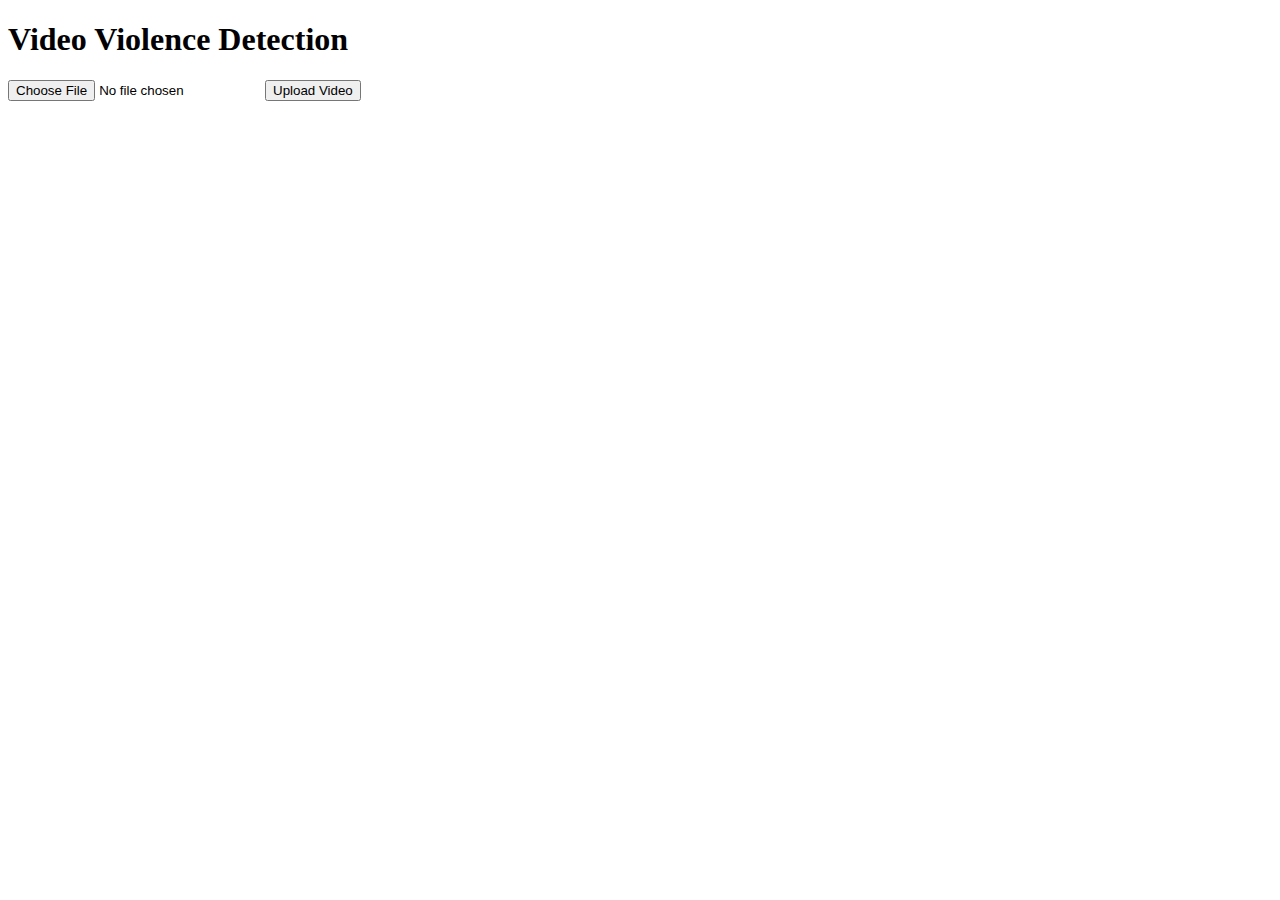
==== frontend/templates/index.html @ c8443b92 "Major backend changes" ====
<!DOCTYPE html>
<html lang="en">
<head>
    <meta charset="UTF-8">
    <meta name="viewport" content="width=device-width, initial-scale=1.0">
    <title>Video Violence Detection</title>
    <link rel="stylesheet" href="/static/styles/styles.css">
</head>
<body>
    <h1>Video Violence Detection</h1>
    <form id="uploadForm" enctype="multipart/form-data">
        <input type="file" id="videoFile" name="video" accept="video/*" required>
        <button type="submit">Upload Video</button>
    </form>
    <div id="progressContainer" style="display: none;">
        <p>Processing Video...</p>
        <div id="progressBar">
            <div id="progressFill"></div>
        </div>
        <p id="progressText">0%</p>
    </div>
    <div id="result"></div>
    <video id="annotatedVideo" controls style="display: none;">
        <source id="videoSource" src="" type="video/mp4">
        Your browser does not support the video tag.
    </video>

    <script src="/static/scripts/main.js"></script>
</body>
</html>
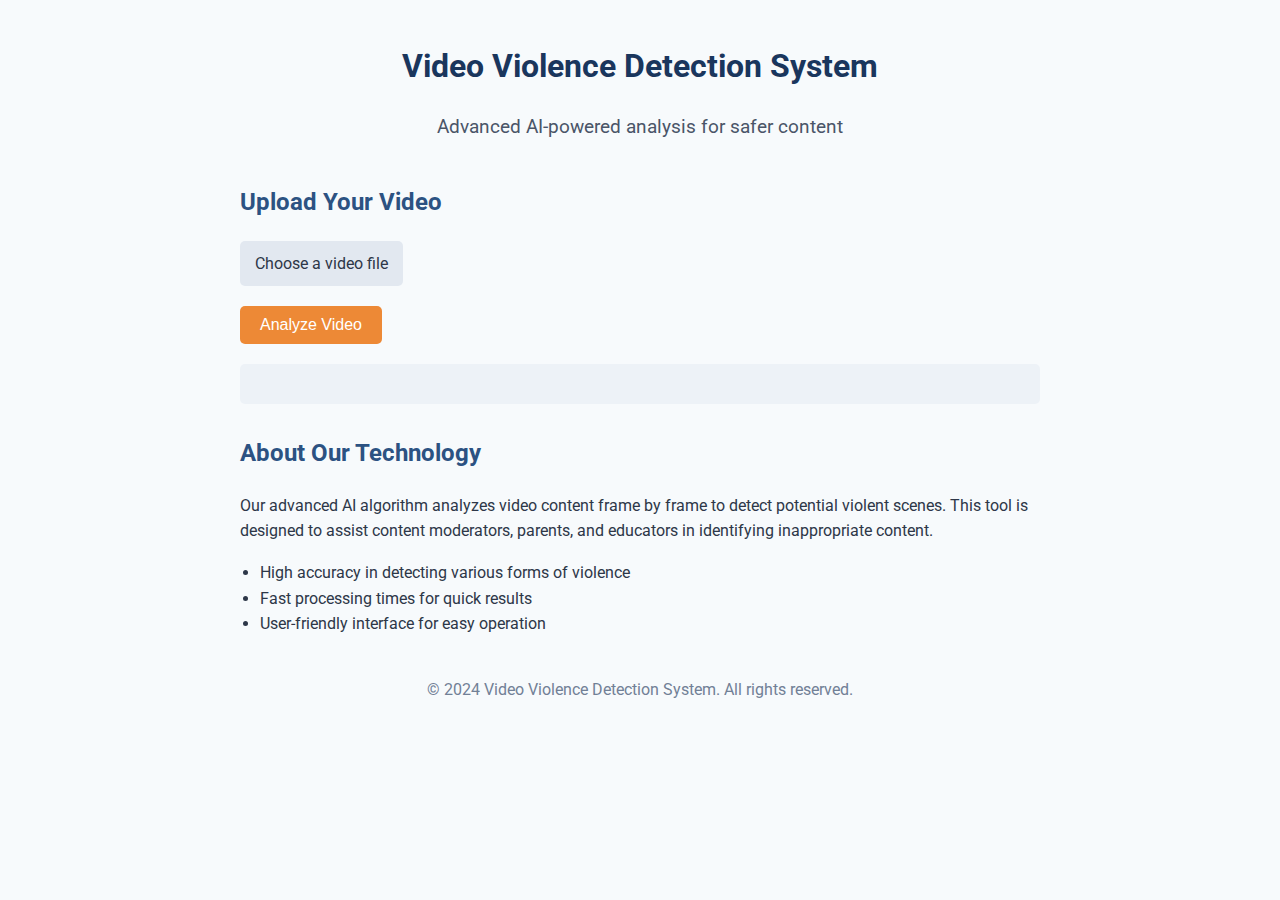
==== commit 618f4ecb: "front end and progessbar changes" ====
--- a/frontend/templates/index.html
+++ b/frontend/templates/index.html
@@ -3,28 +3,270 @@
 <head>
     <meta charset="UTF-8">
     <meta name="viewport" content="width=device-width, initial-scale=1.0">
-    <title>Video Violence Detection</title>
-    <link rel="stylesheet" href="/static/styles/styles.css">
+    <title>Video Violence Detection System</title>
+    <link href="https://fonts.googleapis.com/css2?family=Roboto:wght@300;400;700&display=swap" rel="stylesheet">
+    <style>
+        body {
+            font-family: 'Roboto', Arial, sans-serif;
+            background-color: #F7FAFC;
+            color: #2D3748;
+            line-height: 1.6;
+            margin: 0;
+            padding: 0;
+        }
+        .container {
+            max-width: 800px;
+            margin: 0 auto;
+            padding: 20px;
+        }
+        header {
+            text-align: center;
+            margin-bottom: 40px;
+        }
+        h1 {
+            color: #1A365D;
+            margin-bottom: 10px;
+        }
+        .subtitle {
+            color: #4A5568;
+            font-size: 1.2em;
+        }
+        h2 {
+            color: #2C5282;
+            margin-top: 30px;
+        }
+        .file-input-wrapper {
+            margin-bottom: 20px;
+        }
+        .file-label {
+            display: inline-block;
+            padding: 10px 15px;
+            background-color: #E2E8F0;
+            color: #2D3748;
+            border-radius: 5px;
+            cursor: pointer;
+            transition: background-color 0.3s;
+        }
+        .file-label:hover {
+            background-color: #CBD5E0;
+        }
+        input[type="file"] {
+            display: none;
+        }
+        .button {
+            background-color: #ED8936;
+            color: white;
+            border: none;
+            padding: 10px 20px;
+            font-size: 1em;
+            border-radius: 5px;
+            cursor: pointer;
+            transition: background-color 0.3s;
+        }
+        .button:hover {
+            background-color: #DD6B20;
+        }
+        #progressBar {
+            width: 100%;
+            background-color: #E2E8F0;
+            border-radius: 10px;
+            overflow: hidden;
+            margin-top: 20px;
+        }
+        #progressFill {
+            height: 20px;
+            background-color: #ED8936;
+            width: 0;
+            transition: width 0.3s;
+        }
+        #progressText {
+            text-align: center;
+            margin-top: 10px;
+        }
+        #result {
+            margin-top: 20px;
+            padding: 20px;
+            background-color: #EDF2F7;
+            border-radius: 5px;
+        }
+        video {
+            max-width: 100%;
+            margin-top: 20px;
+            border-radius: 5px;
+        }
+        ul {
+            padding-left: 20px;
+        }
+        footer {
+            margin-top: 40px;
+            text-align: center;
+            color: #718096;
+        }
+        #video-name {
+            margin-top: 10px;
+            font-weight: bold;
+            color: #2D3748;
+        }
+    </style>
 </head>
 <body>
-    <h1>Video Violence Detection</h1>
-    <form id="uploadForm" enctype="multipart/form-data">
-        <input type="file" id="videoFile" name="video" accept="video/*" required>
-        <button type="submit">Upload Video</button>
-    </form>
-    <div id="progressContainer" style="display: none;">
-        <p>Processing Video...</p>
-        <div id="progressBar">
-            <div id="progressFill"></div>
-        </div>
-        <p id="progressText">0%</p>
+    <div class="container">
+        <header>
+            <h1>Video Violence Detection System</h1>
+            <p class="subtitle">Advanced AI-powered analysis for safer content</p>
+        </header>
+
+        <main>
+            <section id="upload-section">
+                <h2>Upload Your Video</h2>
+                <form id="uploadForm" enctype="multipart/form-data">
+                    <div class="file-input-wrapper">
+                        <input type="file" id="videoFile" name="video" accept="video/*" required>
+                        <label for="videoFile" class="file-label">Choose a video file</label>
+                    </div>
+                    <p id="video-name"></p>
+                    <button type="submit" class="button">Analyze Video</button>
+                </form>
+            </section>
+
+            <section id="progress-section">
+                <div id="progressContainer" style="display: none;">
+                    <h3>Processing Video</h3>
+                    <div id="progressBar">
+                        <div id="progressFill"></div>
+                    </div>
+                    <p id="progressText">0%</p>
+                </div>
+            </section>
+
+            <section id="result-section">
+                <div id="result"></div>
+                <video id="annotatedVideo" controls style="display: none;">
+                    <source id="videoSource" src="" type="video/mp4">
+                    Your browser does not support the video tag.
+                </video>
+            </section>
+
+            <section id="info-section">
+                <h2>About Our Technology</h2>
+                <p>Our advanced AI algorithm analyzes video content frame by frame to detect potential violent scenes. This tool is designed to assist content moderators, parents, and educators in identifying inappropriate content.</p>
+                <ul>
+                    <li>High accuracy in detecting various forms of violence</li>
+                    <li>Fast processing times for quick results</li>
+                    <li>User-friendly interface for easy operation</li>
+                </ul>
+            </section>
+        </main>
+
+        <footer>
+            <p>&copy; 2024 Video Violence Detection System. All rights reserved.</p>
+        </footer>
     </div>
-    <div id="result"></div>
-    <video id="annotatedVideo" controls style="display: none;">
-        <source id="videoSource" src="" type="video/mp4">
-        Your browser does not support the video tag.
-    </video>
-
-    <script src="/static/scripts/main.js"></script>
+
+    <script>
+        // Generate a unique client ID (UUID)
+        function generateUUID() {
+            var d = new Date().getTime();
+            var d2 = (performance && performance.now && (performance.now() * 1000)) || 0;
+            return 'xxxxxxxx-xxxx-4xxx-yxxx-xxxxxxxxxxxx'.replace(/[xy]/g, function (c) {
+                var r = Math.random() * 16;
+                if (d > 0) {
+                    r = (d + r) % 16 | 0;
+                    d = Math.floor(d / 16);
+                } else {
+                    r = (d2 + r) % 16 | 0;
+                    d2 = Math.floor(d2 / 16);
+                }
+                return (c === 'x' ? r : (r & 0x3 | 0x8)).toString(16);
+            });
+        }
+
+        const clientId = generateUUID();
+        const ws = new WebSocket(`ws://${window.location.host}/ws/${clientId}`);
+
+        ws.onopen = () => {
+            console.log('WebSocket connection established.');
+        };
+
+        ws.onmessage = (event) => {
+            const data = JSON.parse(event.data);
+            if (data.progress !== undefined) {
+                updateProgressBar(data.progress);
+            }
+        };
+
+        ws.onclose = () => {
+            console.log('WebSocket connection closed.');
+        };
+
+        document.getElementById('videoFile').addEventListener('change', function () {
+            const videoFile = this.files[0];
+            if (videoFile) {
+                document.getElementById('video-name').innerText = `Uploaded video: ${videoFile.name}`;
+            }
+        });
+
+        document.getElementById('uploadForm').addEventListener('submit', async function (event) {
+            event.preventDefault();
+
+            const videoFile = document.getElementById('videoFile').files[0];
+            if (!videoFile) {
+                alert('Please select a video file.');
+                return;
+            }
+
+            const formData = new FormData();
+            formData.append('video', videoFile);
+
+            document.getElementById('progressContainer').style.display = 'block';
+            updateProgressBar(0);
+            document.getElementById('result').innerHTML = '';
+            document.getElementById('annotatedVideo').style.display = 'none';
+
+            try {
+                const response = await fetch('/detect', {
+                    method: 'POST',
+                    headers: {
+                        'client-id': clientId
+                    },
+                    body: formData
+                });
+
+                const data = await response.json();
+
+                if (data.error) {
+                    document.getElementById('result').innerHTML = `<p class="error">Error: ${data.error}</p>`;
+                } else {
+                    const message = data.violenceDetected ? 'Violence Detected!' : 'No Violence Detected.';
+                    const violenceInfo = `Violence Percentage: ${data.violencePercentage.toFixed(2)}%`;
+                    const framesInfo = `Frames Processed: ${data.framesProcessed}`;
+                    const resultHTML = `
+                        <h3>${message}</h3>
+                        <p>${violenceInfo}</p>
+                        <p>${framesInfo}</p>
+                    `;
+                    document.getElementById('result').innerHTML = resultHTML;
+                    
+                    if (data.annotatedVideoUrl) {
+                        document.getElementById('videoSource').src = data.annotatedVideoUrl;
+                        document.getElementById('annotatedVideo').load();
+                        document.getElementById('annotatedVideo').style.display = 'block';
+                    }
+                }
+            } catch (error) {
+                console.error('Error:', error);
+                document.getElementById('result').innerHTML = `<p class="error">An error occurred while detecting violence.</p>`;
+            } finally {
+                document.getElementById('progressContainer').style.display = 'none';
+            }
+        });
+
+        function updateProgressBar(progress) {
+            const progressFill = document.getElementById('progressFill');
+            const progressText = document.getElementById('progressText');
+            progressFill.style.width = `${progress}%`;
+            progressText.innerText = `${progress.toFixed(1)}%`;
+        }
+    </script>
 </body>
 </html>
